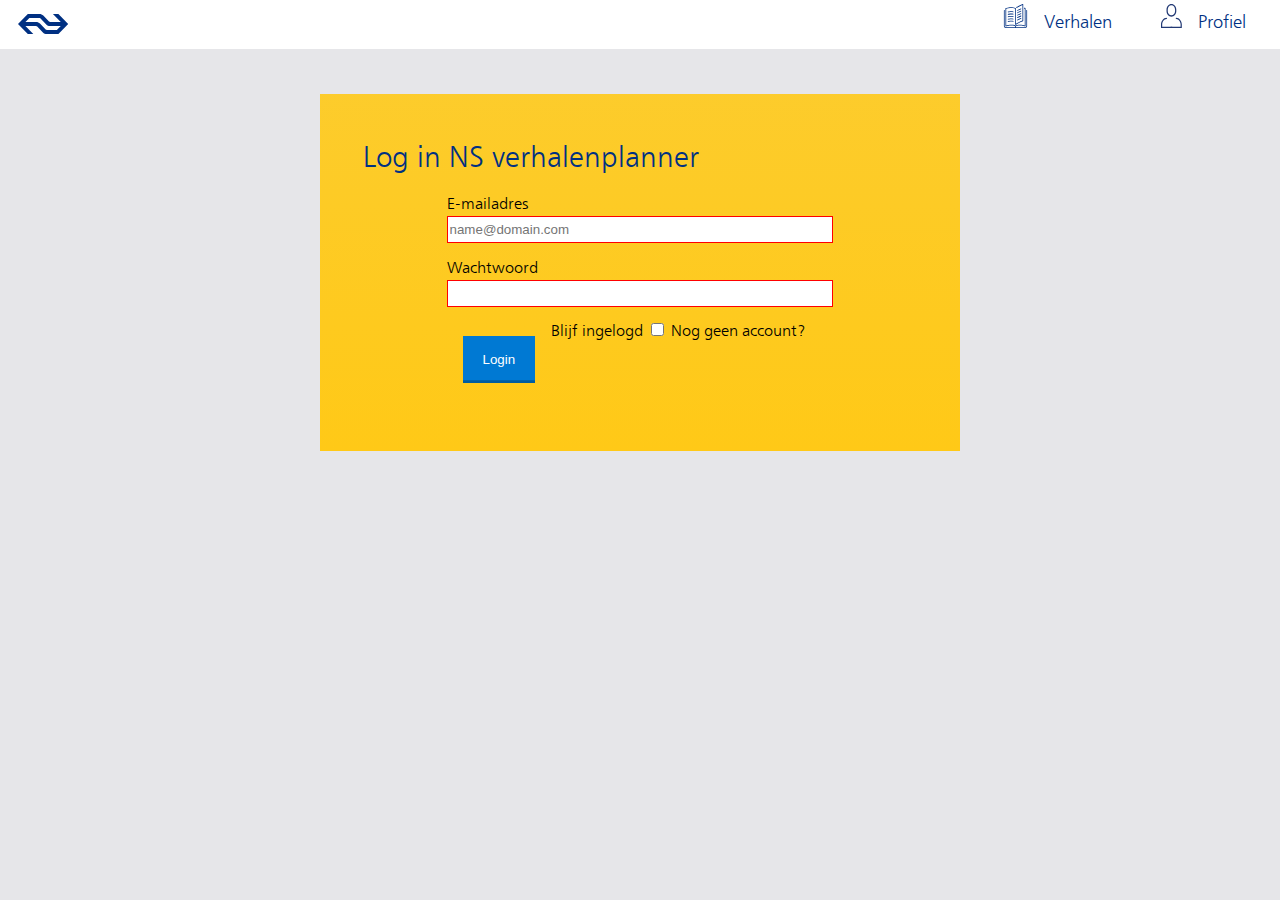
==== aanmelden-registeren.html @ 2de5441b "Versie1verhalen site" ====
<!DOCTYPE html>
<html>
  <head>
    <meta charset="utf-8">
    <meta name="viewport" content="width=device-width, initial-scale-1.0">
    <meta http-equiv="X-UA-Compatible" content="ie=edge">
    <link rel="stylesheet" href="styles/reset.css" />
    <link rel="stylesheet" href="styles/style.css" />
    <title> Verhalenplanner Log in </title>
  </head>

  <body>
    <header>
      <a href="index.html"><img class="logo" src="styles/Photo/ns_Logo.svg" alt="logo Nederlandse Spoorwegen"></a>
      <h1>Verhalenplanner</h1>
      <nav id="navi-bar">
          <form>
            <img class="vergrootglas" src="styles/Iconen/NSvergootglas.svg"><input id="zoekhoofd" for="search" type="text" name="search" placeholder="Zoeken..">
          </form>
          <ul>
            <li id="weguitmenu"><a href="aanbevolen.html"><img  src="styles/Iconen/aanbevolen.svg" class="aanbevolenverhalen"  alt="Aanbevolen verhalen"><label>Aanbevolen</label></a></li>
            <li id="weguitmenu"><a href="verhalenreeks.html"><img class="verhalenreeks" src="styles/Iconen/verhalenreeks.svg"  alt="Verhalenreeks"><label>Verhalenreeks</label></a></li>
            <li><a href="verhalen.html"><img class="Bookicon" src="styles/Iconen/open-book.svg" alt="Verhalen"><label>Verhalen</label></a></li>
            <li><a href="aanmelden-registeren.html"><img class="profielicon" src="styles/Iconen/NSprofiel2.svg" alt="Profiel"><label>Profiel</label></a></li>

          </ul>
        </nav>
    </header>

  <section class="aanmeld-formulier">
   <h2>Log in NS verhalenplanner</h2>

    <form>
     <fieldset>
         <label> E-mailadres
          <input type="email" name="email-address" placeholder="name@domain.com" required>
         </label>

        <label>Wachtwoord
          <input type="password" name="password" required>
        </label>

        <input type="submit" name="submit" value="Login">

        <label id="remember">Blijf ingelogd
          <input type="checkbox" name="remember">
        </label>

        <a class="knop">Nog geen account?</a>

     </fieldset>
   </form>
  </section>


  <!-- <div id="aanmeldform"> -->
    <section class="aanmeld-formulier hidden">
     <h2>Aanmelden NS Planner</h2>

      <form>
       <fieldset>
           <label>Naam
            <input type="text" name="username" placeholder="Jan" required>
           </label>

           <label>Achternaam
            <input type="text" name="username" placeholder="Janssen" required>
           </label>

           <label>E-mailadres
             <input type="email" name="email-address" placeholder="name@domain.com" required />
           </label>

           <label>Vrouw
            <input type="radio" name="gender" value="woman" checked>
           </label>

           <label>Man
            <input id="man" type="radio" name="gender" value="man">
           </label>

           <label>Voer hier een foto in
            <input type="file" name="file">
           </label>


           <label>Wachtwoord
              <input type="password" name="password" required>
           </label>


           <label>Herhaal Wachtwoord
            <input id="password2" type="password" name="password" required>
           </label>

           <input type="submit" name="submit" value="Aanmelden">

       </fieldset>
     </form>

    </section>
  <!-- </div> -->


  <script src="./styles/JS/aanmeldformulier.js"></script>
    </body>

</html>
---- styles/style.css ----
/*generieke stijl*/
@font-face{
    font-family:'nssans-regular';
  src: url('nssans-regular.ttf'); /* IE9 Compat Modes */
  src: url('nssans-regular.ttf') format('ttf'), /* Super Modern Browsers */
       url('nssans-regular.ttf') format('ttf'), /* Pretty Modern Browsers */
}

@font-face{
  font-family:'nssans-bold';
src: url('nssans-bold.otf'); /* IE9 Compat Modes */
src: url('nssans-bold.otf') format('otf'), /* Super Modern Browsers */
     url('nssans-bold.otf') format('otf'), /* Pretty Modern Browsers */
}

/* hoofdlayout*/
*{
  box-sizing: border-box;
}

html{
  font-family: 'nssans-regular';
  font-size:1.4em; /*basis fontgrootte*/
}

body{
  margin:0;
  background-color: #E6E6E9;
}

h2{
  margin-top: 0;
  color: #003082;
  font-size: 1.7em;
  padding:0.7em;
}

small{
  font-weight: 0.5em;
  font-size:0.7em;
  color:#ffc917;
}

article>div>img {
  object-fit: contain;
  width:100%x;
  height:100%;
}

div{
  position:absolute;
  top:0;
  bottom:0;
  left:0;
  right:0;

}
article{
  /* display: flex; */
  background: #fff;
  padding:1.3rem;
  position: relative;
  padding:0;
  overflow:hidden;
  min-height: 9em;
}

article>header{
  position:absolute;
  bottom: 0.5em;
  margin:0.5em;
  z-index:2;
}

article>footer{
  position:absolute;
  top: 1em;
  color:white;
  margin:0.5em;
  z-index:2;
}


/*navigatie*/
body>header{
  margin: 0;
  padding: 0;
  background-color: #fff;
  display:flex;
}
header > *{
  /* flex: 1; */
  justify-content:flex-end;
  align-items: baseline;
  margin-top:0.5em;
  margin-bottom:0.5em;
}
header>a{
  z-index:2;
}

.logo{
  height:1em;
  padding-left: 0.8em;
  padding-top: .125rem;
}

nav,ul,form{
  display:flex;
  font-size: 1em;
}

nav a{
  text-decoration: none;
  color: #003082;
  font-size: 0.8em;
}

@media (min-width:20em) {
  header > h1{
    display:none;
  }

  h2{
    font-size: 1.2em;
  }

  section.grid, section.grid-aanbevolen{
    display:grid;
    grid-template-columns:1fr;
    padding:0.5em;
    transition:1s;
  }

  /*background moet alleen onderwerken?! maar doet boven ook waardoorlogo ns verdwijnt*/
  #navi-bar{
   background-color:#fff;
   height: 2.4em;
   width: 100%;
   padding:0.2em;
   margin:0;
   position: fixed;
   bottom:0;
   z-index: 4;
  }

  .Bookicon{
    height:1.3em;
    width: 1.4em;
    margin-right: 0.4em;

  }
  .profielicon{
    height:1.3em;
    margin-right: 0.4em;
  }
  .aanbevolenverhalen{
    height:1.3em;
    margin-right: 0.4em;
  }
  .verhalenreeks{
    height:1.3em;
    margin-right: 0.4em;
  }

  nav a{
    padding: 0.9rem;
  }

  #zoekhoofd{
    display:none;
  }
  #aanbevolen{
    display:none;
  }

  .vergrootglas{
    display:none;
  }

  nav > ul > li > a > label{
    display:block;
    font-size:0.7em;
    padding:0.5em
  }
  article{
    margin:0.4em;
  }

  .nsblok{
    display: inline-block;
    position: relative;
    vertical-align: top;
    background-color: #0079d3;
    box-shadow: inset 0 -0.125rem 0 #005ca0;
    text-align: center;
    line-height: 1rem;
    font-size: 0.5rem;
    border: none;
    text-decoration: none;
    padding: 0.5rem;
    padding-left: 0.1em;
    margin:0.2em;
  }

  .nsblok:active{
    transform: scale(0.9, 0.9);

  }

  .aanmeld-formulier{
    width:85%;
    margin:auto;
    margin-top: 2em;
    margin-bottom: 4em;
    padding: 1.3em 1em 2.3em 1em;
    background: linear-gradient(rgba(255,201,23,.9) 0,#ffc917);
  }

  /* .aanmeld-formulier a{
    margin:0.3em;
    display: block;
  } */

  .aanmeld-formulier h2{
    font-size: 1.3rem;
  }

  .aanmeld-formulier > form {
    width: 90%;
    margin: auto;
    font-size: 1em;
    line-height:1.5em;
    font-size: 0.7rem;
  }

  input[type=text], input[type=email], input[type=password] {
    width: 100%;
    height: 1.2rem;
    margin: 0em 2em 1em 0em;
    background-color: white;
  }

  input[type=radio]{
    display: block;
    margin-bottom: 0.2em;
  }

  input[type=file]{
    width:100%;
    margin-bottom: 1em;
  }

  /* states */

  .aanmeld-formulier> input[type=text]:valid, input[type=email]:valid, input[type=password]:valid {
    border:0.1em solid green;
  }

  .aanmeld-formulier>input[type=text]:invalid, input[type=email]:invalid, input[type=password]:invalid {
    border:0.1em solid red;
  }

  input:focus {
  transform: scale(1.02, 1.02);
}

  section.hidden{
    display:none;
  }

  a#knop:active{
    color:blue;
  }

  /* .aanmeldform {
    opacity: 0;
    transition: 0.3s;
  }
  .aanmeldform, .aanmelden {
    opacity: 1;
  } */










/*TABLET*/

@media (min-width:32em) {
  section.grid, section.grid-aanbevolen{
    grid-template-columns:1fr 1fr;
    grid-column-gap: 0.4em;
    grid-row-gap: 0.4em;
    transition:0.9s;
  }

  h1{
    font-size: 1.1em;
    color: #003082;
    margin-right: auto;
    z-index: 2;
  }

  h2{
    font-size: 1.5em;
  }

  #aanbevolen{
    display:contents;
  }


  section.form-index{
    grid-column:1;
    grid-row:2;
  }

  .item-a{
    grid-column: 1;
    grid-row: 1;
  }

  .item-b{
    grid-column:1;
    grid-row:3;
  }
  .item-c{
    grid-column:2;
    grid-row:3;
  }
  .item-d{
    grid-column:2;
    grid-row:1;
  }

  .item-d>img{
    max-width: 10%;
  }
  /* blok in hoofdscherm*/
  .item-e{
    grid-column:2;
    grid-row:3;
  }
/*NAVIGATIE*/
  nav > ul > li > a > label{
    display:inline;
    font-size:0.9em;
  }

  #navi-bar{
    position:absolute;
    background: none;
    top:0;
    z-index:0;
  }

  nav>ul>form>input[type=text]{
    display:inline;
  }

  .Bookicon{
    height:1.3em;
    width: 1.4em;
  }

  .profielicon{
    height:1.3em;
    margin-right: 0.2;
  }

  #weguitmenu{
    display:none;
  }
  #zoekhoofd{
    display:contents;
    background-color: white;
  }
  .vergrootglas{
    display:contents;;
    height:1em;
    width: 1em;
    margin-right: 0.4em;
  }

  /*formulier aanmeldpagina */
  .aanmeld-formulier{
    width:70%;
  }

  .aanmeld-formulier > form {
    width:90%;
  }

}

/*DESKTOP*/

@media (min-width:50em){

  h2{
    font-size: 1.2em;
  }
  /*grid site*/
  section.grid, section.grid-aanbevolen{
    grid-template-columns:1fr 1fr 1fr;
    grid-column-gap: 1vw;
    grid-row-gap: 1vw;
    padding:2em;
    transition:0.9s;
  }

  section.form-index{
    grid-column: 2 / span 3;
    grid-row:1;
  }

  .item-a{
    grid-column: 1 / 2;
    grid-row:1/ span 2;
  }

  .item-b{
    grid-column: 2 / 3;
    grid-row:1/ span 2;
  }
  .item-c{
    grid-column: 3/ 4;
    grid-row: 2;
  }
  .item-d{
    grid-column: 3/ 4;
    grid-row: 1;
  }
  /* blok in hoofdscherm*/
  .item-e{
    grid-column: 1/ 2;
    grid-row: 3;
  }
  .item-f{
    grid-column: 2/ 3;
    grid-row: 3;
  }
  .item-g{
    grid-column: 3/ 4;
    grid-row: 3;
  }

  nav > ul > li > a > label{
    font-size:1em;
  }

  /*formulier aanmeldpagina */
  .aanmeld-formulier{
    width:50%;
  }

  .aanmeld-formulier > form {
    width:65%;
  }
}

/* formulier index*/
.form-index{
  background: linear-gradient(rgba(255,201,23,.9) 0,#ffc917);
  padding:1.4rem;
  padding-bottom: 2.5rem;
  color: #003082;
  font-size:0.8em;
}

.form-index>fieldset>legend{
    font-size: 1.5em;
    margin-bottom: 1em;
}

.form-index>fieldset>.nsblok{
  font-size:0.8em;
  border: none;
  margin-top: 1em;
}

.form-index>fieldset>p{
  margin-bottom: 1em;
}

/*knop aanmeldformulier*/
.aanmeld-formulier input[type=submit] {
    background-color: #0079d3;
    box-shadow: inset 0 -0.125rem 0 #005ca0;
    color: white;
    padding: 1.2em 1.5em;
    margin: 1.2em;
    border: none;
    float:left;
    transition: box-shadow .15s ease-in-out;
}

.aanmeld-formulier input[type=submit]:hover{
    color: #fff;
    cursor: pointer;
    box-shadow: inset 0 -3.125rem 0 #005ca0;
}

/* form verhalenpagina */
.formverhaal{
  background: linear-gradient(rgba(255,201,23,.9) 0,#ffc917);
  padding:1.4rem;
  color: #003082;
  font-size:0.7em;
}

.formverhaal>fieldset>legend{
    font-size: 1.5em;
    margin-bottom: 1em;
}

.formverhaal>fieldset>.nsblok{
  display:inline-block;
  font-size:0.7em;
  border: none;
  margin-top: 0.5em;
}

.formverhaal>fieldset>label>input[type=radio]{
  display:inline-block;
  margin-right:1.5em;
  margin-bottom:1.5em;
}



/*blok blauw ns
bron: https://www.ns.nl
gemaakt door ... */

.nsblok{
  display:block;
  position: relative;
  color: #fff;
  line-height: 1.4rem;
  font-size: 1rem;
  border: none;
  padding: 0.5rem;
  padding-left: 1em;
  transition: box-shadow .15s ease-in-out;

}

.nsblok:hover{
      color: #fff;
      cursor: pointer;
      box-shadow: inset 0 -3.125rem 0 #005ca0;
  }


/*hartje
bron: https://css-tricks.com/examples/ShapesOfCSS/
gemaakt door Nicolas Gallagher*/

span{
  float:right;
}

.heart {
    position: relative;
    width: 100px;
    height: 90px;
}
.heart:before,
.heart:after {
    position: absolute;
    content: "";
    left: 20px;
    top: 0;
    width: 20px;
    height: 33px;
    background: red;
    -moz-border-radius: 20px 20px 0 0;
    border-radius: 20px 20px 0 0;
            transform: rotate(-45deg);
            transform-origin: 0 100%;
}
.heart:after {
    left: 0;
            transform: rotate(45deg);
            transform-origin :100% 100%;
}


/* rangeSlider code van https://css-tricks.com/value-bubbles-for-range-inputs/           met aanpassingen*/
/*staaf*/
#range-slider__range {
  width: calc(100% - (7em));
  height: 0.5em;
  border-radius: 0.2em;
  background: #d7dcdf;
  outline: none;
  padding: 0;
  margin: 0;
}
#range-slider__range::-webkit-slider-thumb {

  width: 10em;
  height: 10em;
  border-radius: 50%;
  background: #2c3e50;
  cursor: pointer;
  -webkit-transition: background .15s ease-in-out;
  transition: background .15s ease-in-out;
}

/*bolletje*/
#range-slider__range::-moz-range-thumb {
  width: 1.5em;
  height: 1.5em;
  border: 0;
  border-radius: 50%;
  background: #0079d3;
  cursor: pointer;
  -webkit-transition: background .15s ease-in-out;
  transition: background .15s ease-in-out;
}
/*achtergrond bolletje */
#range-slider__range::-moz-range-thumb:hover {
  background: #005ca0;
}
#range-slider__range:active::-moz-range-thumb {
  background: #005ca0;
}

/*waarde*/
#range-slider__value {
  display: inline-block;
  position: relative;
  width: 2.5em;
  color: #fff;
  line-height: 1.2em;
  text-align: center;
  border-radius: 0.2em;
  background: #005ca0;
  padding: 0.2em 0.2em;
  margin-left: 0.4em;
}

::-moz-range-track {
  background: #d7dcdf;
  border: 0;
}
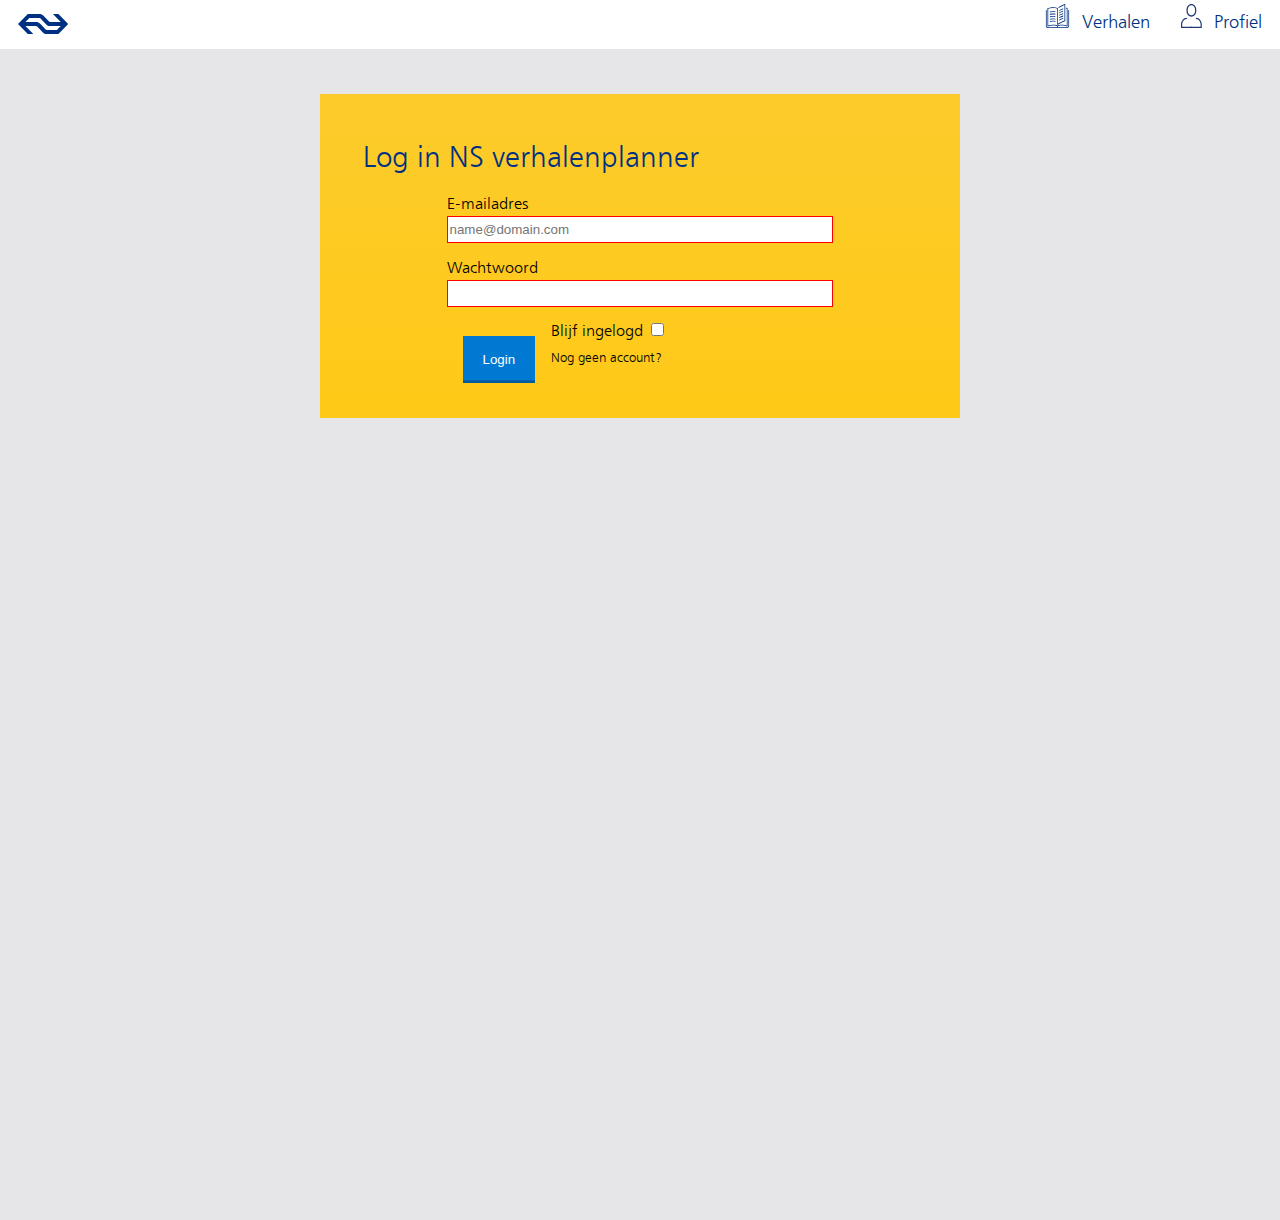
==== commit 121e9c28: "Versie 2 Project web" ====
--- a/aanmelden-registeren.html
+++ b/aanmelden-registeren.html
@@ -11,64 +11,63 @@
 
   <body>
     <header>
-      <a href="index.html"><img class="logo" src="styles/Photo/ns_Logo.svg" alt="logo Nederlandse Spoorwegen"></a>
-      <h1>Verhalenplanner</h1>
-      <nav id="navi-bar">
-          <form>
-            <img class="vergrootglas" src="styles/Iconen/NSvergootglas.svg"><input id="zoekhoofd" for="search" type="text" name="search" placeholder="Zoeken..">
-          </form>
-          <ul>
-            <li id="weguitmenu"><a href="aanbevolen.html"><img  src="styles/Iconen/aanbevolen.svg" class="aanbevolenverhalen"  alt="Aanbevolen verhalen"><label>Aanbevolen</label></a></li>
-            <li id="weguitmenu"><a href="verhalenreeks.html"><img class="verhalenreeks" src="styles/Iconen/verhalenreeks.svg"  alt="Verhalenreeks"><label>Verhalenreeks</label></a></li>
-            <li><a href="verhalen.html"><img class="Bookicon" src="styles/Iconen/open-book.svg" alt="Verhalen"><label>Verhalen</label></a></li>
-            <li><a href="aanmelden-registeren.html"><img class="profielicon" src="styles/Iconen/NSprofiel2.svg" alt="Profiel"><label>Profiel</label></a></li>
+      <a href="index.html">
+        <img class="logo" src="styles/Photo/ns_Logo.svg" alt="logo Nederlandse Spoorwegen">
+      </a>
 
+      <nav >
+        <form>
+          <img class="vergrootglas" src="styles/Iconen/NSvergootglas.svg">
+          <input id="directsearch" type="text" name="search" placeholder="Zoeken..">
+          <ul id="searchdropdown">
+            <li><strong>Gefr</strong>ustreerd</li>
+            <li><strong>Gef</strong>aald</li>
+            <li><strong>Ge</strong>flopt</li>
           </ul>
-        </nav>
+        </form>
+        <ul>
+          <li id="weguitmenu"><a href="aanbevolen.html"><img  src="styles/Iconen/aanbevolen.svg" class="aanbevolenverhalen"  alt="Aanbevolen verhalen"><label>Aanbevolen</label></a></li>
+          <li id="weguitmenu"><a href="verhalenreeks.html"><img class="verhalenreeks" src="styles/Iconen/verhalenreeks.svg"  alt="Verhalenreeks"><label>Verhalenreeks</label></a></li>
+          <li><a href="verhalen.html"><img class="Bookicon" src="styles/Iconen/open-book.svg" alt="Verhalen"><label>Verhalen</label></a></li>
+          <li><a href="aanmelden-registeren.html"><img class="profielicon" src="styles/Iconen/NSprofiel2.svg" alt="Profiel"><label>Profiel</label></a></li>
+        </ul>
+      </nav>
     </header>
 
-  <section class="aanmeld-formulier">
-   <h2>Log in NS verhalenplanner</h2>
+    <section action="index.html" class="aanmeld-formulier">
+       <h1>Log in NS verhalenplanner</h1>
 
-    <form>
-     <fieldset>
-         <label> E-mailadres
-          <input type="email" name="email-address" placeholder="name@domain.com" required>
-         </label>
+        <form>
+             <label> E-mailadres
+              <input type="email" name="email-address" placeholder="name@domain.com" required>
+             </label>
 
-        <label>Wachtwoord
-          <input type="password" name="password" required>
-        </label>
+            <label>Wachtwoord
+              <input type="password" name="password" required>
+            </label>
 
-        <input type="submit" name="submit" value="Login">
+            <input type="submit" name="submit" value="Login">
 
-        <label id="remember">Blijf ingelogd
-          <input type="checkbox" name="remember">
-        </label>
+            <label id="remember">Blijf ingelogd
+              <input type="checkbox" name="remember">
+            </label>
+       </form>
+       <a id="ACTIVEform">Nog geen account?</a>
+      </section>
 
-        <a class="knop">Nog geen account?</a>
-
-     </fieldset>
-   </form>
-  </section>
-
-
-  <!-- <div id="aanmeldform"> -->
-    <section class="aanmeld-formulier hidden">
-     <h2>Aanmelden NS Planner</h2>
+  <div id="aanmeldform">
+    <section class="aanmeld-formulier">
+     <h1>Aanmelden NS Planner</h1>
 
       <form>
        <fieldset>
+           <legend>Gebruikersgegevens</legend>
            <label>Naam
             <input type="text" name="username" placeholder="Jan" required>
            </label>
 
            <label>Achternaam
             <input type="text" name="username" placeholder="Janssen" required>
-           </label>
-
-           <label>E-mailadres
-             <input type="email" name="email-address" placeholder="name@domain.com" required />
            </label>
 
            <label>Vrouw
@@ -82,7 +81,12 @@
            <label>Voer hier een foto in
             <input type="file" name="file">
            </label>
-
+         </fieldset>
+         <fieldset>
+            <legend>Accountgegevens</legend>
+           <label>E-mailadres
+             <input type="email" name="email-address" placeholder="name@domain.com" required />
+           </label>
 
            <label>Wachtwoord
               <input type="password" name="password" required>
@@ -99,7 +103,7 @@
      </form>
 
     </section>
-  <!-- </div> -->
+  </div>
 
 
   <script src="./styles/JS/aanmeldformulier.js"></script>
--- a/styles/style.css
+++ b/styles/style.css
@@ -28,22 +28,73 @@
   background-color: #E6E6E9;
 }
 
-h2{
+h1{
   margin-top: 0;
   color: #003082;
   font-size: 1.7em;
   padding:0.7em;
 }
 
-small{
-  font-weight: 0.5em;
-  font-size:0.7em;
-  color:#ffc917;
+/*navigatie*/
+body>header{
+  margin: 0;
+  padding: 0;
+  background-color: #fff;
+  display:flex;
+}
+header > *{
+  /* flex: 1; */
+  justify-content:flex-end;
+  align-items: baseline;
+  margin-top:0.5em;
+  margin-bottom:0.5em;
+}
+header>a{
+  z-index:2;
+}
+
+.logo{
+  height:1em;
+  padding-left: 0.8em;
+  padding-top: .125rem;
+}
+
+nav,ul,form{
+  display:flex;
+  font-size: 1em;
+}
+
+nav a{
+  text-decoration: none;
+  color: #003082;
+  font-size: 0.8em;
+}
+
+nav a:hover{
+  color: #ffc917;
+  font-size:0.85em;
+}
+
+/* stijl artikel */
+
+article{
+  background: #fff;
+  padding:1.3rem;
+  position: relative;
+  padding:0;
+  overflow:hidden;
+  min-height: 9em;
+}
+
+article>header{
+  position:absolute;
+  bottom: 0.5em;
+  margin:0.5em;
+  z-index:2;
 }
 
 article>div>img {
   object-fit: contain;
-  width:100%x;
   height:100%;
 }
 
@@ -55,73 +106,27 @@
   right:0;
 
 }
-article{
-  /* display: flex; */
-  background: #fff;
-  padding:1.3rem;
-  position: relative;
-  padding:0;
-  overflow:hidden;
-  min-height: 9em;
-}
-
-article>header{
-  position:absolute;
-  bottom: 0.5em;
-  margin:0.5em;
-  z-index:2;
-}
 
 article>footer{
   position:absolute;
-  top: 1em;
-  color:white;
-  margin:0.5em;
+  top:0;
+  left:0;
+  right:0;
+  padding:0.2em;
   z-index:2;
-}
-
-
-/*navigatie*/
-body>header{
-  margin: 0;
-  padding: 0;
-  background-color: #fff;
+  background:white;
+}
+article>footer>small{
+  color:#003082;
+  font-size: 0.6em;
+  padding-bottom: 1em;
   display:flex;
-}
-header > *{
-  /* flex: 1; */
-  justify-content:flex-end;
-  align-items: baseline;
-  margin-top:0.5em;
-  margin-bottom:0.5em;
-}
-header>a{
-  z-index:2;
-}
-
-.logo{
-  height:1em;
-  padding-left: 0.8em;
-  padding-top: .125rem;
-}
-
-nav,ul,form{
-  display:flex;
-  font-size: 1em;
-}
-
-nav a{
-  text-decoration: none;
-  color: #003082;
-  font-size: 0.8em;
+  justify-content: space-between;
+  align-items:baseline;
 }
 
 @media (min-width:20em) {
-  header > h1{
-    display:none;
-  }
-
-  h2{
+  h1{
     font-size: 1.2em;
   }
 
@@ -133,7 +138,7 @@
   }
 
   /*background moet alleen onderwerken?! maar doet boven ook waardoorlogo ns verdwijnt*/
-  #navi-bar{
+header>nav{
    background-color:#fff;
    height: 2.4em;
    width: 100%;
@@ -143,37 +148,40 @@
    bottom:0;
    z-index: 4;
   }
-
-  .Bookicon{
-    height:1.3em;
-    width: 1.4em;
-    margin-right: 0.4em;
-
-  }
+  /* Iconen voor navigatie */
   .profielicon{
     height:1.3em;
-    margin-right: 0.4em;
+    margin-left: 1em;
+  }
+  .Bookicon{
+    width: 1.4em;
+    height:1.3em;
+    margin-left: 1em;
   }
   .aanbevolenverhalen{
+    padding-left: 0.65em;
     height:1.3em;
-    margin-right: 0.4em;
+    margin-left: 1em;
   }
   .verhalenreeks{
+    padding-left: 0.8em;
     height:1.3em;
-    margin-right: 0.4em;
-  }
-
-  nav a{
+    margin-left: 1em;
+  }
+
+  nav>a{
     padding: 0.9rem;
   }
 
-  #zoekhoofd{
+  nav>form>input[type='text']{
+    display:none;
+  }
+  #searchdropdown{
     display:none;
   }
   #aanbevolen{
     display:none;
   }
-
   .vergrootglas{
     display:none;
   }
@@ -181,7 +189,8 @@
   nav > ul > li > a > label{
     display:block;
     font-size:0.7em;
-    padding:0.5em
+    padding: 0.65em;
+    margin-right: 0.1em;
   }
   article{
     margin:0.4em;
@@ -194,18 +203,25 @@
     background-color: #0079d3;
     box-shadow: inset 0 -0.125rem 0 #005ca0;
     text-align: center;
-    line-height: 1rem;
-    font-size: 0.5rem;
+    line-height: 1.4rem;
+    font-size: 1rem;
     border: none;
     text-decoration: none;
     padding: 0.5rem;
-    padding-left: 0.1em;
     margin:0.2em;
-  }
+    color: white;
+    padding-left: 1em;
+    transition: box-shadow .15s ease-in-out;
+  }
+
+  .nsblok:hover{
+        color: #fff;
+        cursor: pointer;
+        box-shadow: inset 0 -3.125rem 0 #005ca0;
+    }
 
   .nsblok:active{
     transform: scale(0.9, 0.9);
-
   }
 
   .aanmeld-formulier{
@@ -217,12 +233,7 @@
     background: linear-gradient(rgba(255,201,23,.9) 0,#ffc917);
   }
 
-  /* .aanmeld-formulier a{
-    margin:0.3em;
-    display: block;
-  } */
-
-  .aanmeld-formulier h2{
+  .aanmeld-formulier h1{
     font-size: 1.3rem;
   }
 
@@ -232,67 +243,87 @@
     font-size: 1em;
     line-height:1.5em;
     font-size: 0.7rem;
-  }
-
-  input[type=text], input[type=email], input[type=password] {
+    display: block;
+  }
+  .aanmeld-formulier > a{
+    font-size: 0.6em;
+  }
+  .aanmeld-formulier > form > fieldset > legend{
+    font-size: 1.2em;
+    margin-bottom: 0.3em;
+    color:#003082;
+  }
+
+  input[type='text'], input[type='email'], input[type='password'] {
     width: 100%;
     height: 1.2rem;
     margin: 0em 2em 1em 0em;
     background-color: white;
   }
 
-  input[type=radio]{
+  input[type='radio']{
     display: block;
     margin-bottom: 0.2em;
   }
 
-  input[type=file]{
+  input[type='file']{
     width:100%;
     margin-bottom: 1em;
   }
 
   /* states */
 
-  .aanmeld-formulier> input[type=text]:valid, input[type=email]:valid, input[type=password]:valid {
-    border:0.1em solid green;
-  }
-
-  .aanmeld-formulier>input[type=text]:invalid, input[type=email]:invalid, input[type=password]:invalid {
+  .aanmeld-formulier> input[type='text']:valid, input[type='email']:valid, input[type='password']:valid {
+    border:0.1em solid lightgreen;
+  }
+
+  .aanmeld-formulier>input[type='text']:invalid, input[type='email']:invalid, input[type='password']:invalid {
     border:0.1em solid red;
   }
 
   input:focus {
   transform: scale(1.02, 1.02);
 }
-
-  section.hidden{
-    display:none;
-  }
-
-  a#knop:active{
+/* verdwijnen en verschijnen section in aanmeldformulier*/
+  div#aanmeldform{
+    top: 19em;
+  }
+  a#ACTIVEform{
+    display:inline;
+  }
+
+  a#ACTIVEform:active{
     color:blue;
   }
 
-  /* .aanmeldform {
+  div#aanmeldform {
     opacity: 0;
-    transition: 0.3s;
-  }
-  .aanmeldform, .aanmelden {
+    transition: 0.5s;
+  }
+  div#aanmeldform.aanmelden {
     opacity: 1;
-  } */
-
-
-
-
-
-
-
-
-
+  }
+}
+
+@media (max-width:32em) {
+  .formverhaal{
+    display:inline-block;
+  }
+  .formverhaal>fieldset{
+    padding-bottom:2em;
+  }
+}
 
 /*TABLET*/
 
 @media (min-width:32em) {
+  h1{
+    font-size: 1.1em;
+    color: #003082;
+    margin-right: auto;
+    z-index: 2;
+  }
+
   section.grid, section.grid-aanbevolen{
     grid-template-columns:1fr 1fr;
     grid-column-gap: 0.4em;
@@ -300,50 +331,31 @@
     transition:0.9s;
   }
 
-  h1{
-    font-size: 1.1em;
-    color: #003082;
-    margin-right: auto;
-    z-index: 2;
-  }
-
-  h2{
-    font-size: 1.5em;
-  }
-
-  #aanbevolen{
-    display:contents;
-  }
-
-
   section.form-index{
     grid-column:1;
     grid-row:2;
   }
-
-  .item-a{
+  article:nth-of-type(1) {
     grid-column: 1;
     grid-row: 1;
   }
-
-  .item-b{
+  article:nth-of-type(2){
     grid-column:1;
-    grid-row:3;
-  }
-  .item-c{
+    grid-row:2;
+  }
+  article:nth-of-type(3){
     grid-column:2;
-    grid-row:3;
-  }
-  .item-d{
+    grid-row:2;
+  }
+  article:nth-of-type(4){
     grid-column:2;
     grid-row:1;
   }
-
-  .item-d>img{
+  article:nth-of-type(4)>img{
     max-width: 10%;
   }
   /* blok in hoofdscherm*/
-  .item-e{
+  article:nth-of-type(5){
     grid-column:2;
     grid-row:3;
   }
@@ -353,14 +365,14 @@
     font-size:0.9em;
   }
 
-  #navi-bar{
+  header>nav{
     position:absolute;
     background: none;
     top:0;
     z-index:0;
   }
 
-  nav>ul>form>input[type=text]{
+  nav>ul>form>input[type='text']{
     display:inline;
   }
 
@@ -374,13 +386,6 @@
     margin-right: 0.2;
   }
 
-  #weguitmenu{
-    display:none;
-  }
-  #zoekhoofd{
-    display:contents;
-    background-color: white;
-  }
   .vergrootglas{
     display:contents;;
     height:1em;
@@ -388,6 +393,46 @@
     margin-right: 0.4em;
   }
 
+  #weguitmenu{
+    display:none;
+  }
+  #aanbevolen{
+    display:contents;
+  }
+
+  #directsearch{
+    display:contents;
+    background-color: white;
+    margin-bottom: 1em;
+  }
+
+  #searchdropdown{
+    display: block!important;
+    position: absolute;
+    top: 1.5em;
+    margin-left: 1.4em;
+    width: 6.5em;
+    opacity: 0;
+    transition: all .3s;
+}
+
+  #searchdropdown li{
+    padding: .6em;
+    background-color: #fff;
+    display:block;
+    font-size: .5em;
+  }
+
+  #searchdropdown a{
+    padding:0;
+  }
+  .searchdropdownAAN{
+    opacity: 1!important;
+  }
+  strong{
+    font-family:'nssans-bold';
+  }
+
   /*formulier aanmeldpagina */
   .aanmeld-formulier{
     width:70%;
@@ -403,7 +448,7 @@
 
 @media (min-width:50em){
 
-  h2{
+  h1{
     font-size: 1.2em;
   }
   /*grid site*/
@@ -420,33 +465,32 @@
     grid-row:1;
   }
 
-  .item-a{
+  article:nth-of-type(1){
     grid-column: 1 / 2;
     grid-row:1/ span 2;
   }
-
-  .item-b{
+  article:nth-of-type(2){
     grid-column: 2 / 3;
     grid-row:1/ span 2;
   }
-  .item-c{
+  article:nth-of-type(3){
     grid-column: 3/ 4;
     grid-row: 2;
   }
-  .item-d{
+  article:nth-of-type(4){
     grid-column: 3/ 4;
     grid-row: 1;
   }
   /* blok in hoofdscherm*/
-  .item-e{
+  article:nth-of-type(5){
     grid-column: 1/ 2;
     grid-row: 3;
   }
-  .item-f{
+  article:nth-of-type(6){
     grid-column: 2/ 3;
     grid-row: 3;
   }
-  .item-g{
+  article:nth-of-type(7){
     grid-column: 3/ 4;
     grid-row: 3;
   }
@@ -465,7 +509,7 @@
   }
 }
 
-/* formulier index*/
+/* formulier index pagina*/
 .form-index{
   background: linear-gradient(rgba(255,201,23,.9) 0,#ffc917);
   padding:1.4rem;
@@ -488,9 +532,13 @@
 .form-index>fieldset>p{
   margin-bottom: 1em;
 }
+.form-index>fieldset>select{
+  display: block;
+  margin-top: 1em;
+}
 
 /*knop aanmeldformulier*/
-.aanmeld-formulier input[type=submit] {
+.aanmeld-formulier input[type='submit'] {
     background-color: #0079d3;
     box-shadow: inset 0 -0.125rem 0 #005ca0;
     color: white;
@@ -501,101 +549,54 @@
     transition: box-shadow .15s ease-in-out;
 }
 
-.aanmeld-formulier input[type=submit]:hover{
+.aanmeld-formulier input[type='submit']:hover{
     color: #fff;
     cursor: pointer;
     box-shadow: inset 0 -3.125rem 0 #005ca0;
 }
 
+/* .aanmeld-formulier input[type='submit']:active{
+  transform: scale(0.9, 0.9);
+} */
+
+
 /* form verhalenpagina */
 .formverhaal{
   background: linear-gradient(rgba(255,201,23,.9) 0,#ffc917);
+  margin:2em;
   padding:1.4rem;
   color: #003082;
   font-size:0.7em;
+  overflow:hidden;
+  justify-content: space-between;
+  width: calc(100% - 4em);
 }
 
 .formverhaal>fieldset>legend{
-    font-size: 1.5em;
-    margin-bottom: 1em;
-}
-
-.formverhaal>fieldset>.nsblok{
-  display:inline-block;
-  font-size:0.7em;
+    font-size: 1.2em;
+}
+
+.formverhaal>.nsblok{
+  font-size:1em;
   border: none;
-  margin-top: 0.5em;
-}
-
-.formverhaal>fieldset>label>input[type=radio]{
-  display:inline-block;
-  margin-right:1.5em;
-  margin-bottom:1.5em;
-}
-
-
-
-/*blok blauw ns
-bron: https://www.ns.nl
-gemaakt door ... */
-
-.nsblok{
+  height:3em;
+}
+
+.formverhaal>fieldset>label>input[type='radio']{
   display:block;
-  position: relative;
-  color: #fff;
-  line-height: 1.4rem;
-  font-size: 1rem;
-  border: none;
-  padding: 0.5rem;
-  padding-left: 1em;
-  transition: box-shadow .15s ease-in-out;
-
-}
-
-.nsblok:hover{
-      color: #fff;
-      cursor: pointer;
-      box-shadow: inset 0 -3.125rem 0 #005ca0;
-  }
-
-
-/*hartje
-bron: https://css-tricks.com/examples/ShapesOfCSS/
-gemaakt door Nicolas Gallagher*/
-
-span{
-  float:right;
-}
-
-.heart {
-    position: relative;
-    width: 100px;
-    height: 90px;
-}
-.heart:before,
-.heart:after {
-    position: absolute;
-    content: "";
-    left: 20px;
-    top: 0;
-    width: 20px;
-    height: 33px;
-    background: red;
-    -moz-border-radius: 20px 20px 0 0;
-    border-radius: 20px 20px 0 0;
-            transform: rotate(-45deg);
-            transform-origin: 0 100%;
-}
-.heart:after {
-    left: 0;
-            transform: rotate(45deg);
-            transform-origin :100% 100%;
+  float:left;
+}
+
+.formverhaal>fieldset>label{
+  display:block;
+  padding-top:1em;
 }
 
 
 /* rangeSlider code van https://css-tricks.com/value-bubbles-for-range-inputs/           met aanpassingen*/
 /*staaf*/
 #range-slider__range {
+  -webkit-appearance: none;
   width: calc(100% - (7em));
   height: 0.5em;
   border-radius: 0.2em;
@@ -605,9 +606,9 @@
   margin: 0;
 }
 #range-slider__range::-webkit-slider-thumb {
-
-  width: 10em;
-  height: 10em;
+  -webkit-appearance: none;
+  width: 1.5em;
+  height: 1.5em;
   border-radius: 50%;
   background: #2c3e50;
   cursor: pointer;
@@ -617,6 +618,7 @@
 
 /*bolletje*/
 #range-slider__range::-moz-range-thumb {
+  -moz-appearance: none;
   width: 1.5em;
   height: 1.5em;
   border: 0;
